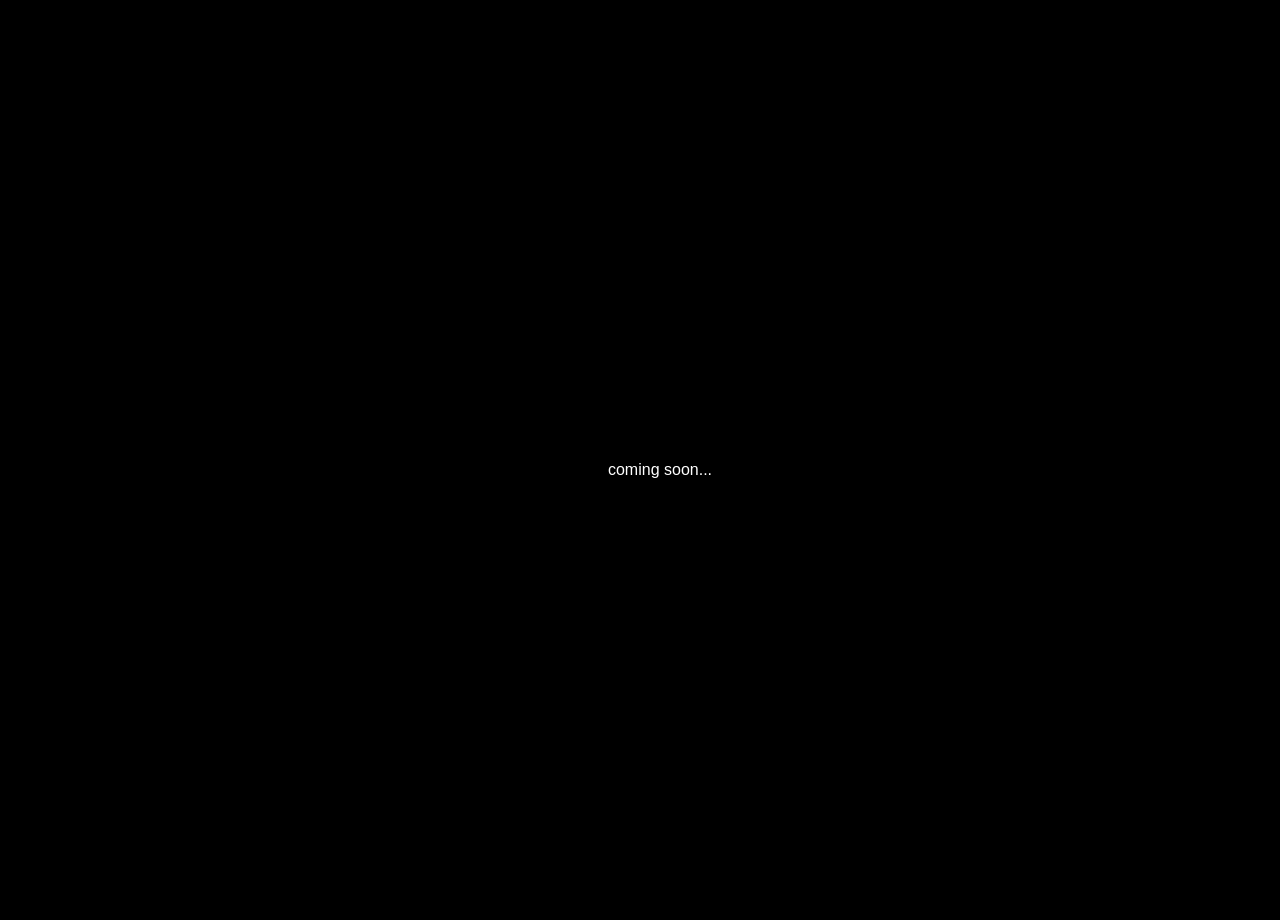
==== index.html @ c7a41ead "UTF-8" ====
<!DOCTYPE html>
<html lang="ja">
<head>
	<meta charset="UTF-8">
	<meta name="viewport" content="width=device-width, initial-scale=1.0">
	<title>Coming Soon</title>
	<link rel="stylesheet" href="main.css">
</head>
<!-- class="centered" をつけることで中央寄せになる -->
<body class="centered">
	coming soon...
</body>
</html>
---- main.css ----
@charset "UTF-8";

/* �S�y�[�W���ʂ̊�{�X�^�C�� */
html, body {
	margin: 10px;
	padding: 0px;
	width: 100%;
	height: 100%;
	background-color: #000000;
	color: #ffffff;
	font-family: sans-serif;
	font-size: 1rem;
}

/* �����񂹂ɂ������y�[�W��p�̃N���X */
body.centered {
	display: flex;
	justify-content: center;	/* ���E�̒����� */
	align-items: center;		/* �㉺�̒����� */
	overflow: hidden;
}
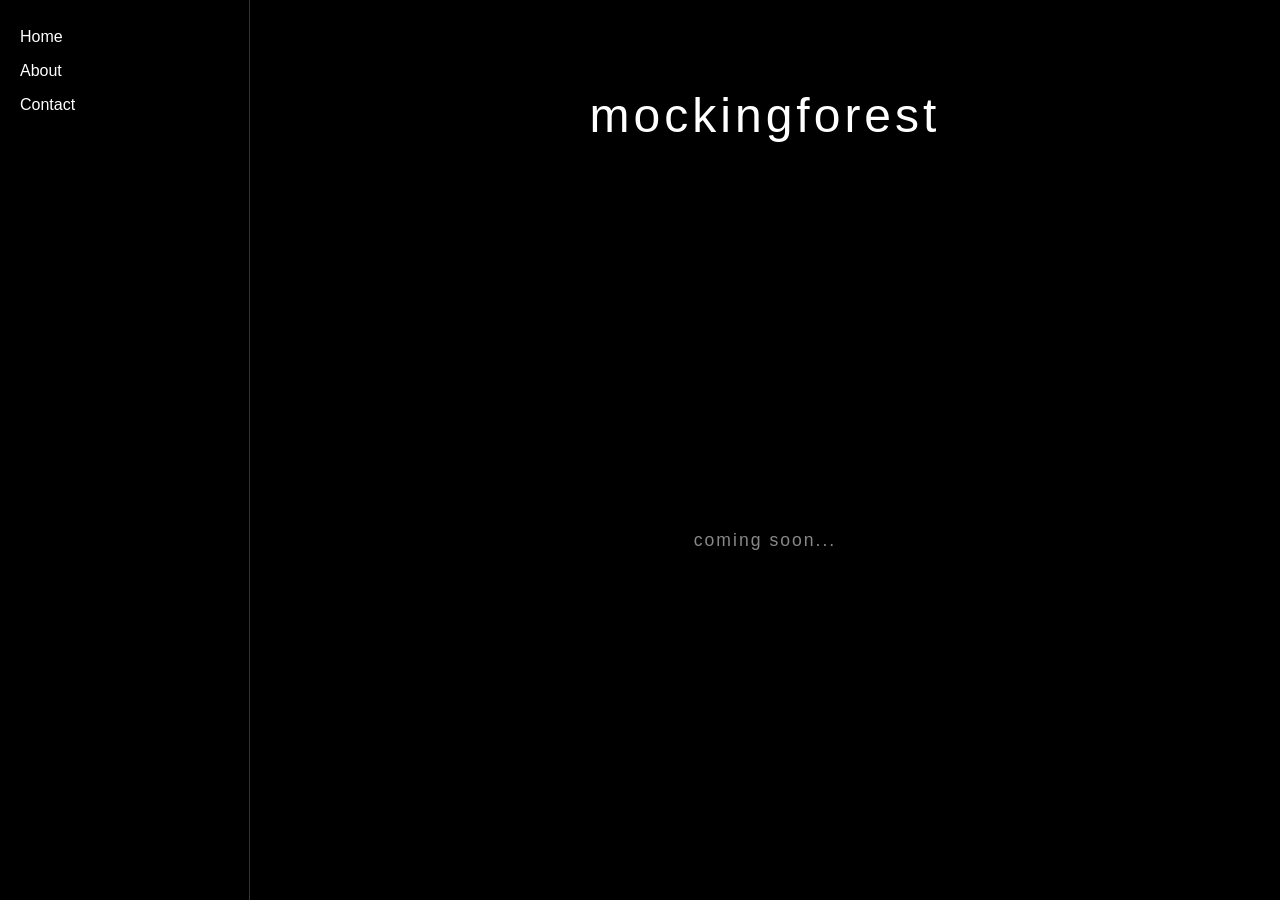
==== commit ee816509: "Update mockingforest.github.io" ====
--- a/index.html
+++ b/index.html
@@ -1,13 +1,70 @@
 <!DOCTYPE html>
 <html lang="ja">
+
 <head>
 	<meta charset="UTF-8">
 	<meta name="viewport" content="width=device-width, initial-scale=1.0">
-	<title>Coming Soon</title>
+	<title>mockingforest</title>
 	<link rel="stylesheet" href="main.css">
 </head>
-<!-- class="centered" をつけることで中央寄せになる -->
-<body class="centered">
-	coming soon...
+
+<body class="layout-grid">
+
+	<!-- 上メニューエリア -->
+	<header id="menu-top" class="menu-area"></header>
+
+	<!-- 中央ブロック（左・メイン・右） -->
+	<div class="middle-container">
+
+		<!-- 左メニューエリア -->
+		<aside id="menu-left" class="menu-area"></aside>
+
+		<!-- メインコンテンツ -->
+		<main class="main-content">
+
+			<!-- ページの最上部起点（アンカーの着地点） -->
+			<section id="top" class="top-section"></section>
+
+			<!-- 1. 最上部のタイトルエリア -->
+			<div class="header-title-area">
+				<h1>mockingforest</h1>
+			</div>
+
+			<!-- 2. 今後コンテンツを追加していくメイン領域 -->
+			<div class="content-body">
+				<!-- 将来的にここに記事やコンテンツが入ります -->
+			</div>
+
+			<!-- 3. 最下部の coming soon... エリア -->
+			<div class="coming-soon-area">
+				<p class="sub-text">coming soon...</p>
+			</div>
+
+		</main>
+
+		<!-- 右メニューエリア -->
+		<aside id="menu-right" class="menu-area"></aside>
+
+	</div>
+
+	<!-- 下メニューエリア -->
+	<footer id="menu-bottom" class="menu-area"></footer>
+
+	<!-- 各メニューパーツの自動読み込み -->
+	<script>
+		// 上メニュー
+		// fetch('menu_t.html').then(r => r.text()).then(d => document.getElementById('menu-top').innerHTML = d);
+
+		// 下メニュー
+		// fetch('menu_b.html').then(r => r.text()).then(d => document.getElementById('menu-bottom').innerHTML = d);
+
+		// 左メニュー（有効化）
+		fetch('menu_l.html').then(r => r.text()).then(d => document.getElementById('menu-left').innerHTML = d);
+
+		// 右メニュー
+		// fetch('menu_r.html').then(r => r.text()).then(d => document.getElementById('menu-right').innerHTML = d);
+	</script>
+
 </body>
+
 </html>
--- a/main.css
+++ b/main.css
@@ -1,21 +1,140 @@
 @charset "UTF-8";
 
-/* �S�y�[�W���ʂ̊�{�X�^�C�� */
+/* 基本リセット */
 html, body {
-	margin: 10px;
-	padding: 0px;
+	margin: 0;
+	padding: 0;
 	width: 100%;
 	height: 100%;
 	background-color: #000000;
 	color: #ffffff;
 	font-family: sans-serif;
 	font-size: 1rem;
+	scroll-behavior: smooth;
 }
 
-/* �����񂹂ɂ������y�[�W��p�̃N���X */
-body.centered {
+/* 画面全体の上下3段構造 */
+.layout-grid {
 	display: flex;
-	justify-content: center;	/* ���E�̒����� */
-	align-items: center;		/* �㉺�̒����� */
+	flex-direction: column;
+	width: 100vw;
+	height: 100vh;
+}
+
+/* 中央ブロック（左右メニュー＋メイン） */
+.middle-container {
+	display: flex;
+	flex: 1;
+	width: 100%;
+	height: 100%;
 	overflow: hidden;
 }
+
+/* メインコンテンツ領域（縦スクロールを許可） */
+.main-content {
+	flex: 1;
+	height: 100%;
+	display: flex;
+	flex-direction: column;
+	box-sizing: border-box;
+	overflow-y: auto;
+	padding: 40px 20px;
+}
+
+/* ページの最上部起点 */
+.top-section {
+	width: 100%;
+}
+
+/* 最上部タイトル (mockingforest) */
+.header-title-area {
+	text-align: center;
+	margin-top: 3rem;
+	margin-bottom: 2rem;
+}
+
+.header-title-area h1 {
+	font-size: 3rem;
+	font-weight: 300;
+	letter-spacing: 4px;
+	margin: 0;
+}
+
+/* 今後のコンテンツが入る領域 */
+.content-body {
+	width: 100%;
+}
+
+/* 最下部 coming soon... エリア */
+.coming-soon-area {
+	flex: 1;
+	display: flex;
+	justify-content: center;
+	align-items: center;
+	padding-top: 10vh;
+	padding-bottom: 5vh;
+	text-align: center;
+}
+
+.coming-soon-area .sub-text {
+	font-size: 1.1rem;
+	color: #888888;
+	letter-spacing: 2px;
+	margin: 0;
+}
+
+/* -------------------------------------
+   各メニュー領域のスタイル
+------------------------------------- */
+
+/* 左メニュー */
+#menu-left:not(:empty) {
+	width: 250px;
+	height: 100%;
+	border-right: 1px solid #333333;
+	box-sizing: border-box;
+	padding: 20px;
+}
+
+/* 右メニュー */
+#menu-right:not(:empty) {
+	width: 200px;
+	height: 100%;
+	border-left: 1px solid #333333;
+	box-sizing: border-box;
+	padding: 20px;
+}
+
+/* 上メニュー */
+#menu-top:not(:empty) {
+	width: 100%;
+	border-bottom: 1px solid #333333;
+	box-sizing: border-box;
+	padding: 10px 20px;
+}
+
+/* 下メニュー */
+#menu-bottom:not(:empty) {
+	width: 100%;
+	border-top: 1px solid #333333;
+	box-sizing: border-box;
+	padding: 10px 20px;
+}
+
+/* メニュー内の簡易装飾 */
+.menu-area ul {
+	list-style: none;
+	margin: 0;
+	padding: 0;
+}
+
+.menu-area a {
+	color: #ffffff;
+	text-decoration: none;
+	display: block;
+	padding: 8px 0;
+}
+
+.menu-area a:hover {
+	color: #888888;
+}
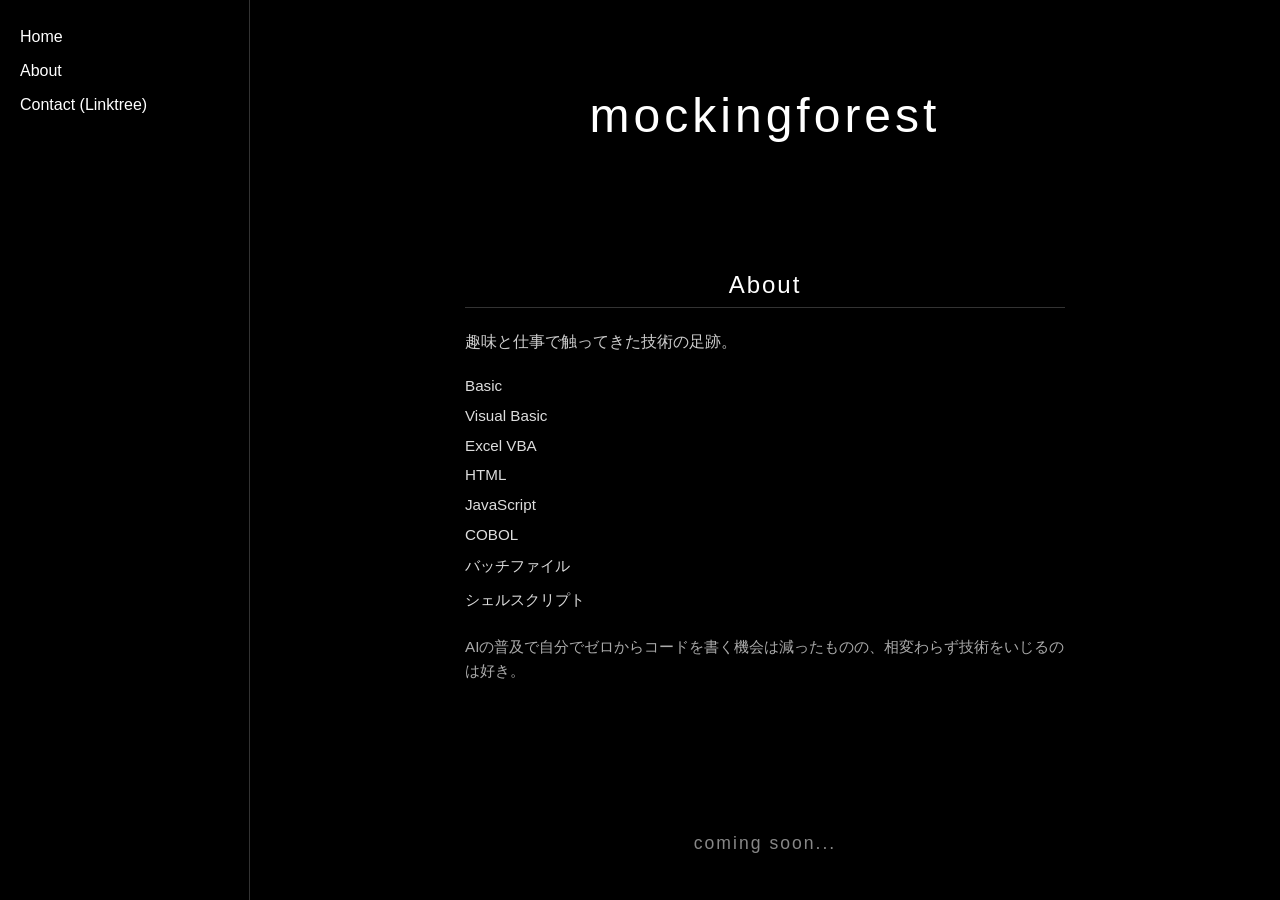
==== commit fad5d080: "Aboutセクションを追加し、メニューにリンクを追加" ====
--- a/index.html
+++ b/index.html
@@ -30,9 +30,27 @@
 				<h1>mockingforest</h1>
 			</div>
 
-			<!-- 2. 今後コンテンツを追加していくメイン領域 -->
+			<!-- 2. コンテンツ領域（#about セクション） -->
 			<div class="content-body">
-				<!-- 将来的にここに記事やコンテンツが入ります -->
+				<section id="about" class="about-section">
+					<h2>About</h2>
+					<p class="about-intro">趣味と仕事で触ってきた技術の足跡。</p>
+
+					<ul class="tech-list">
+						<li>Basic</li>
+						<li>Visual Basic</li>
+						<li>Excel VBA</li>
+						<li>HTML</li>
+						<li>JavaScript</li>
+						<li>COBOL</li>
+						<li>バッチファイル</li>
+						<li>シェルスクリプト</li>
+					</ul>
+
+					<p class="about-desc">
+						AIの普及で自分でゼロからコードを書く機会は減ったものの、相変わらず技術をいじるのは好き。
+					</p>
+				</section>
 			</div>
 
 			<!-- 3. 最下部の coming soon... エリア -->
@@ -67,4 +85,4 @@
 
 </body>
 
-</html>
+</html>
--- a/main.css
+++ b/main.css
@@ -84,7 +84,7 @@
 }
 
 /* -------------------------------------
-   各メニュー領域のスタイル
+	各メニュー領域のスタイル
 ------------------------------------- */
 
 /* 左メニュー */
@@ -138,3 +138,114 @@
 .menu-area a:hover {
 	color: #888888;
 }
+
+/* -------------------------------------
+	About セクションのスタイル
+------------------------------------- */
+
+.about-section {
+	max-width: 600px;
+	margin: 6rem auto 60px auto;
+	padding: 0 20px;
+	text-align: left; /* 文章は読みやすいように左寄せ */
+}
+
+.about-section h2 {
+	font-size: 1.5rem;
+	font-weight: 300;
+	letter-spacing: 2px;
+	border-bottom: 1px solid #333333;
+	padding-bottom: 8px;
+	margin-bottom: 1.5rem;
+	text-align: center;
+}
+
+.about-intro {
+	color: #cccccc;
+	margin-bottom: 1.5rem;
+}
+
+.tech-list {
+	list-style: none;
+	padding: 0;
+	margin: 0 0 1.5rem 0;
+}
+
+.tech-list li {
+	margin-bottom: 0.8rem;
+	font-size: 0.95rem;
+	color: #dddddd;
+}
+
+.tech-list strong {
+	color: #ffffff;
+	font-weight: normal;
+	margin-right: 8px;
+}
+
+.about-desc {
+	color: #aaaaaa;
+	font-size: 0.95rem;
+	line-height: 1.6;
+	margin: 0;
+}
+
+
+/* -------------------------------------
+	スマートフォン向けレスポンシブ対応
+------------------------------------- */
+
+@media screen and (max-width: 768px) {
+	/* 画面の高さを固定せず、コンテンツに合わせてスクロールできるようにする */
+	html, body {
+		height: auto;
+		min-height: 100vh;
+	}
+
+	.layout-grid {
+		height: auto;
+	}
+
+	/* 左右のサイドメニューを縦並び（ブロック表示）にする */
+	.middle-container {
+		flex-direction: column;
+		overflow: visible;
+		height: auto;
+	}
+
+	/* 左メニューの幅を画面いっぱいに広げる */
+	#menu-left:not(:empty) {
+		width: 100%;
+		height: auto;
+		border-right: none;
+		border-bottom: 1px solid #333333;
+		padding: 15px 20px;
+	}
+
+	/* 右メニューがある場合も同様 */
+	#menu-right:not(:empty) {
+		width: 100%;
+		height: auto;
+		border-left: none;
+		border-bottom: 1px solid #333333;
+		padding: 15px 20px;
+	}
+
+	/* メインコンテンツのパディングをスマホ用に調整 */
+	.main-content {
+		height: auto;
+		overflow-y: visible;
+		padding: 20px 15px;
+	}
+
+	/* タイトルの文字サイズを少しスッキリさせる */
+	.header-title-area h1 {
+		font-size: 2.2rem;
+	}
+
+	/* About セクションのタイトル上の余白もスマホ用に少し狭める */
+	.about-section {
+		margin-top: 4rem;
+		margin-bottom: 40px;
+	}
+}
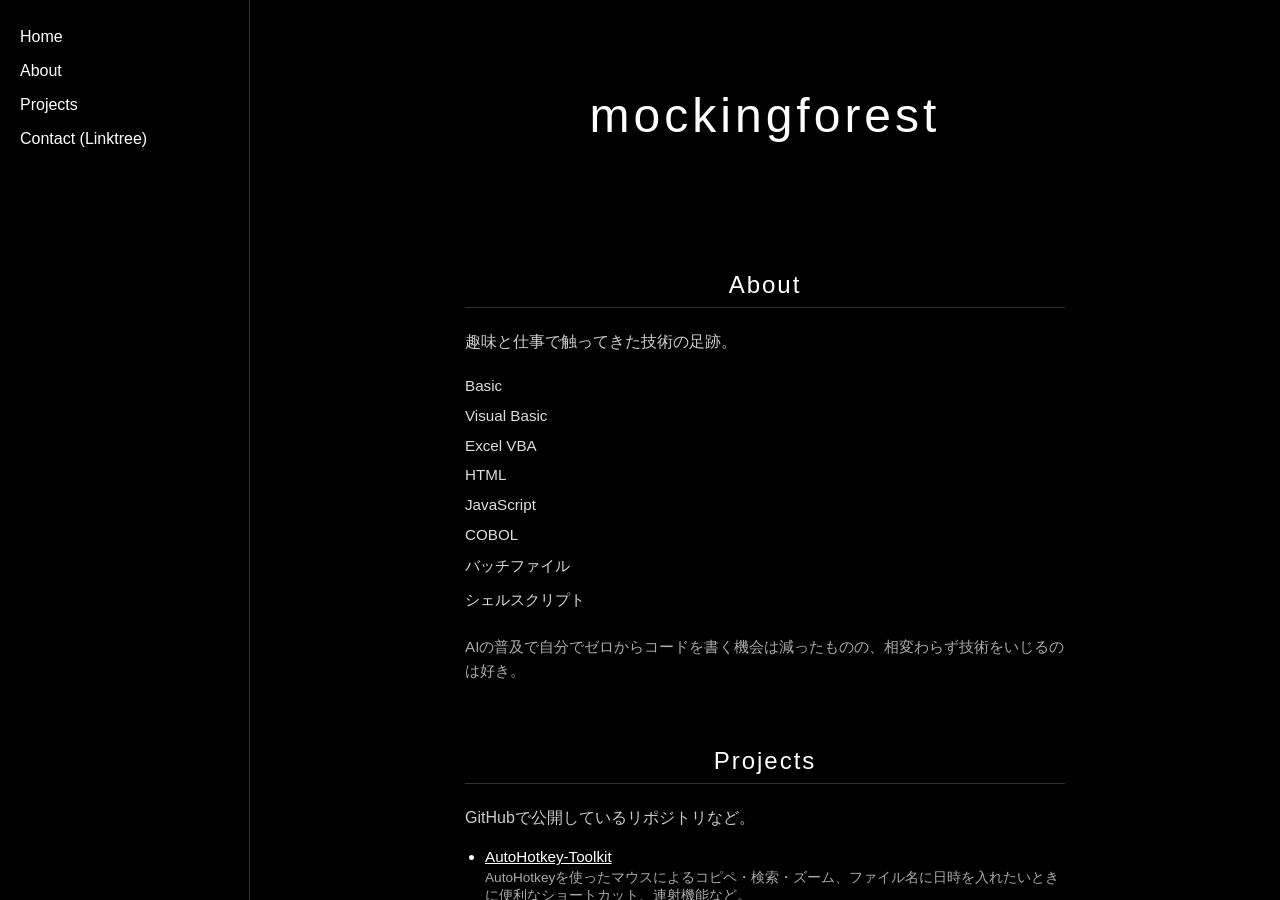
==== commit 51375605: "AboutセクションとProjectsセクションを追加し、スタイルを整備" ====
--- a/index.html
+++ b/index.html
@@ -30,8 +30,9 @@
 				<h1>mockingforest</h1>
 			</div>
 
-			<!-- 2. コンテンツ領域（#about セクション） -->
+			<!-- 2. コンテンツ領域 -->
 			<div class="content-body">
+				<!-- About セクション -->
 				<section id="about" class="about-section">
 					<h2>About</h2>
 					<p class="about-intro">趣味と仕事で触ってきた技術の足跡。</p>
@@ -50,6 +51,19 @@
 					<p class="about-desc">
 						AIの普及で自分でゼロからコードを書く機会は減ったものの、相変わらず技術をいじるのは好き。
 					</p>
+				</section>
+
+				<!-- Projects セクション -->
+				<section id="projects" class="projects-section">
+					<h2>Projects</h2>
+					<p class="projects-intro">GitHubで公開しているリポジトリなど。</p>
+
+					<ul class="projects-list">
+						<li>
+							<a href="https://github.com/mockingforest/AutoHotkey-Toolkit" target="_blank" rel="noopener noreferrer">AutoHotkey-Toolkit</a>
+							<span class="projects-desc">AutoHotkeyを使ったマウスによるコピペ・検索・ズーム、ファイル名に日時を入れたいときに便利なショートカット、連射機能など。</span>
+						</li>
+					</ul>
 				</section>
 			</div>
 
@@ -70,19 +84,10 @@
 
 	<!-- 各メニューパーツの自動読み込み -->
 	<script>
-		// 上メニュー
-		// fetch('menu_t.html').then(r => r.text()).then(d => document.getElementById('menu-top').innerHTML = d);
-
-		// 下メニュー
-		// fetch('menu_b.html').then(r => r.text()).then(d => document.getElementById('menu-bottom').innerHTML = d);
-
 		// 左メニュー（有効化）
 		fetch('menu_l.html').then(r => r.text()).then(d => document.getElementById('menu-left').innerHTML = d);
-
-		// 右メニュー
-		// fetch('menu_r.html').then(r => r.text()).then(d => document.getElementById('menu-right').innerHTML = d);
 	</script>
 
 </body>
 
-</html>+</html>
--- a/main.css
+++ b/main.css
@@ -190,6 +190,59 @@
 	margin: 0;
 }
 
+/* -------------------------------------
+	Projects セクションのスタイル
+------------------------------------- */
+
+.projects-section {
+	max-width: 600px;
+	margin: 4rem auto 60px auto;
+	padding: 0 20px;
+	text-align: left;
+}
+
+.projects-section h2 {
+	font-size: 1.5rem;
+	font-weight: 300;
+	letter-spacing: 2px;
+	border-bottom: 1px solid #333333;
+	padding-bottom: 8px;
+	margin-bottom: 1.5rem;
+	text-align: center;
+}
+
+.projects-intro {
+	color: #cccccc;
+	margin-bottom: 1.2rem;
+}
+
+.projects-list {
+	list-style: disc;
+	padding-left: 20px;
+	margin: 0;
+}
+
+.projects-list li {
+	margin-bottom: 0.8rem;
+	font-size: 0.95rem;
+}
+
+.projects-list a {
+	color: #ffffff;
+	text-decoration: underline;
+}
+
+.projects-list a:hover {
+	color: #888888;
+}
+
+.projects-desc {
+	display: block;
+	color: #aaaaaa;
+	font-size: 0.85rem;
+	margin-top: 0.2rem;
+}
+
 
 /* -------------------------------------
 	スマートフォン向けレスポンシブ対応
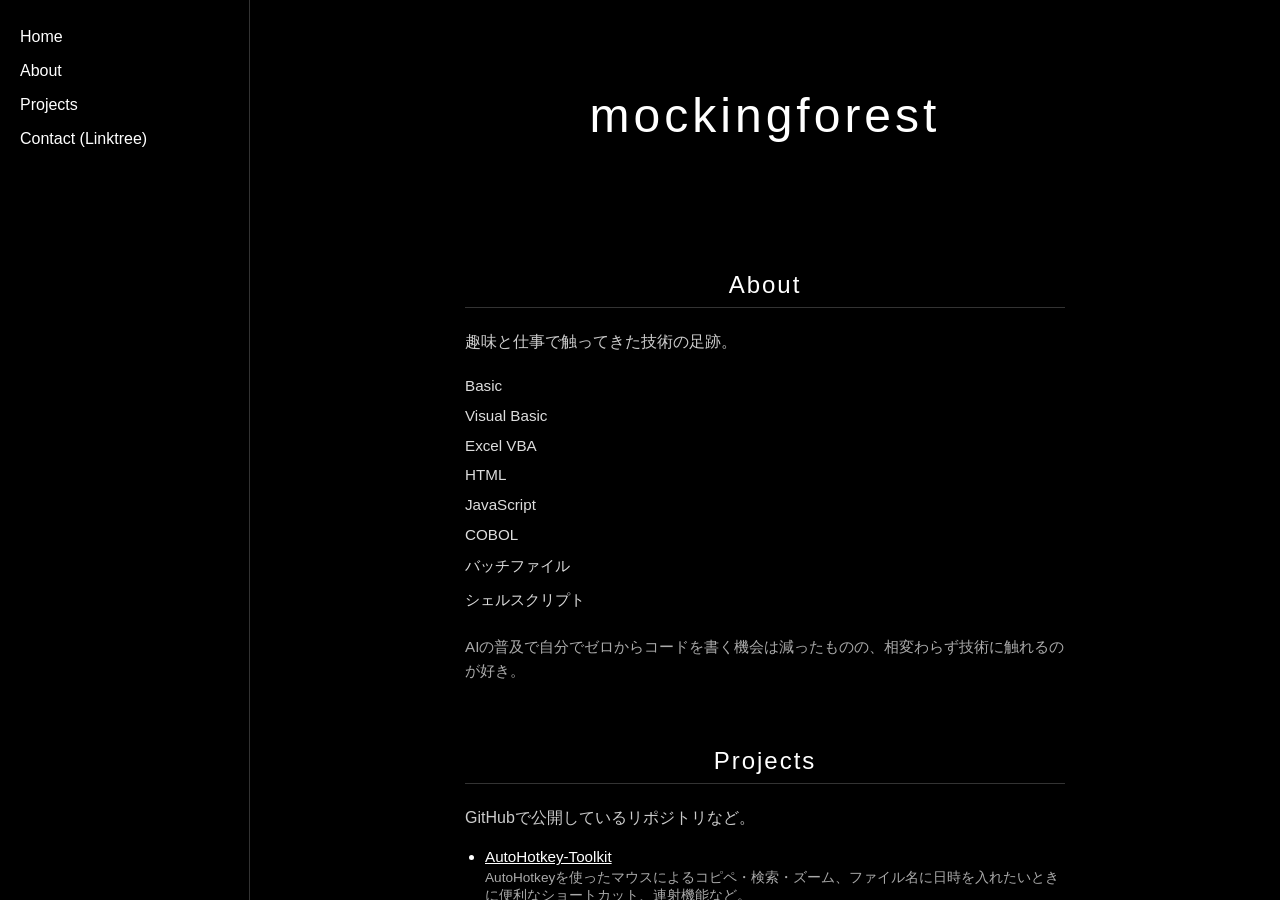
==== commit b152de39: "Aboutセクションの説明文を修正" ====
--- a/index.html
+++ b/index.html
@@ -49,7 +49,7 @@
 					</ul>
 
 					<p class="about-desc">
-						AIの普及で自分でゼロからコードを書く機会は減ったものの、相変わらず技術をいじるのは好き。
+						AIの普及で自分でゼロからコードを書く機会は減ったものの、相変わらず技術に触れるのが好き。
 					</p>
 				</section>
 
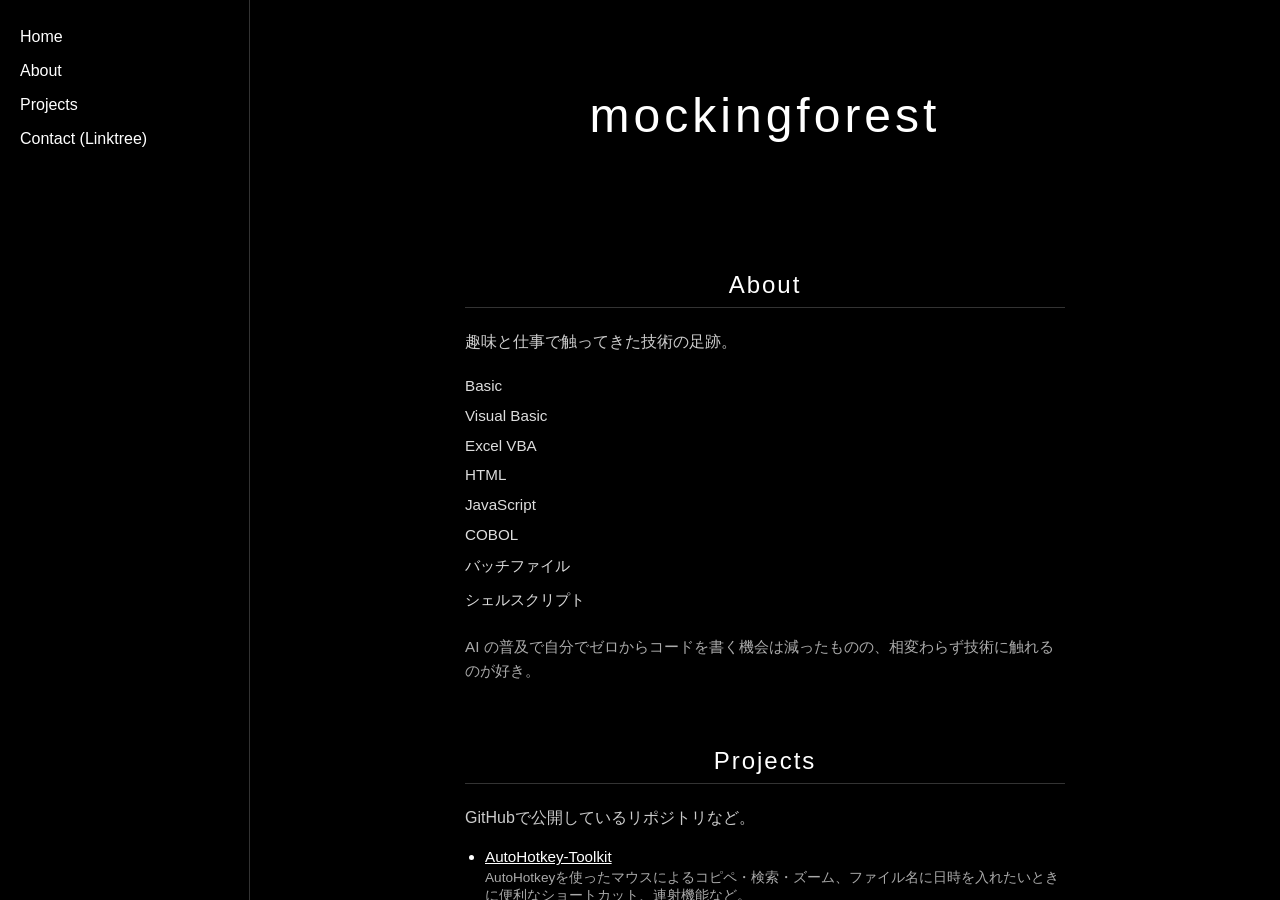
==== commit 5af9946d: "Aboutセクションの説明文のスペースを修正" ====
--- a/index.html
+++ b/index.html
@@ -49,7 +49,7 @@
 					</ul>
 
 					<p class="about-desc">
-						AIの普及で自分でゼロからコードを書く機会は減ったものの、相変わらず技術に触れるのが好き。
+						AI の普及で自分でゼロからコードを書く機会は減ったものの、相変わらず技術に触れるのが好き。
 					</p>
 				</section>
 
@@ -65,11 +65,6 @@
 						</li>
 					</ul>
 				</section>
-			</div>
-
-			<!-- 3. 最下部の coming soon... エリア -->
-			<div class="coming-soon-area">
-				<p class="sub-text">coming soon...</p>
 			</div>
 
 		</main>
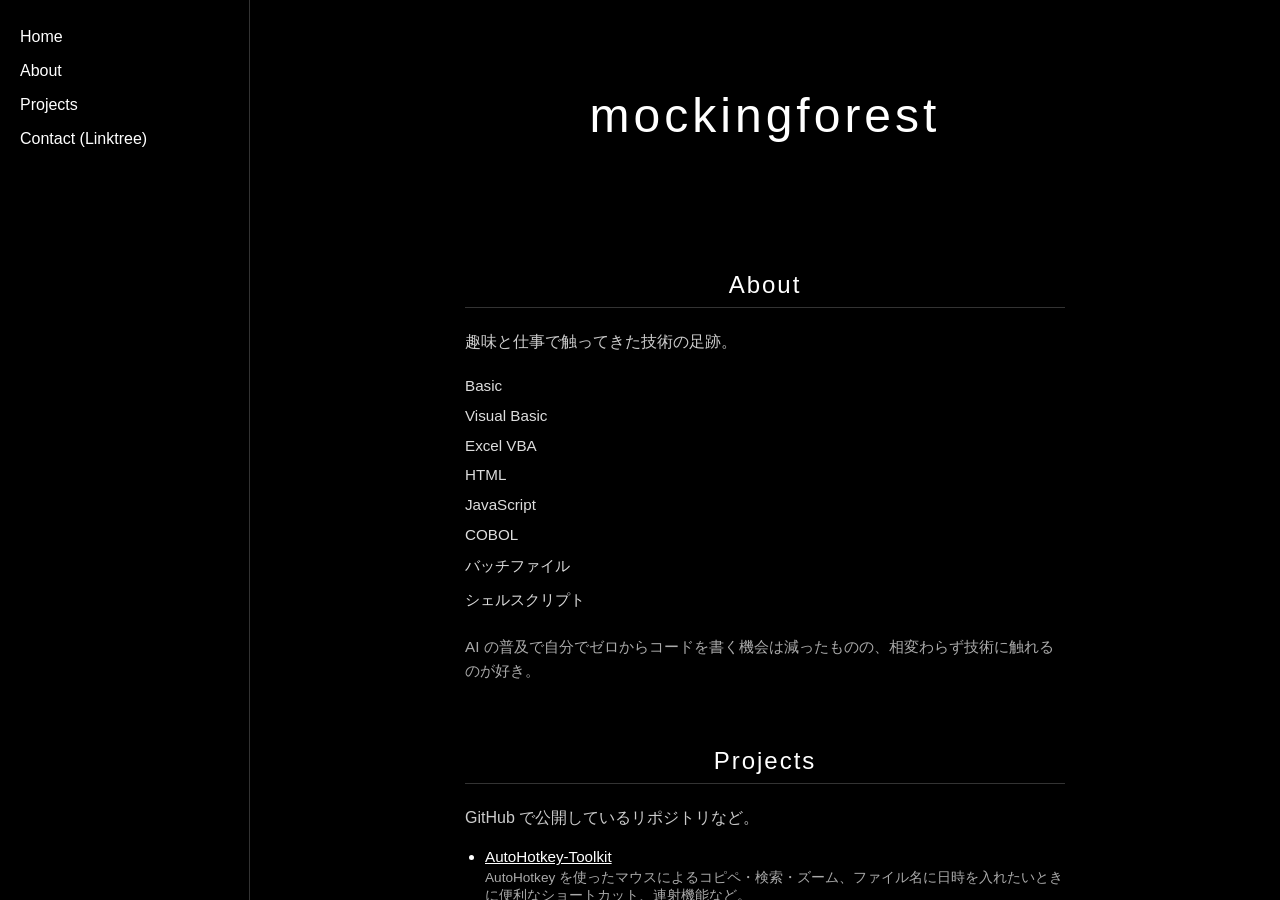
==== commit ce0dcffa: "Projectsセクションの説明文を修正し、新しいプロジェクトを追加。スタイルを調整してリストの間隔を変更。" ====
--- a/index.html
+++ b/index.html
@@ -56,12 +56,16 @@
 				<!-- Projects セクション -->
 				<section id="projects" class="projects-section">
 					<h2>Projects</h2>
-					<p class="projects-intro">GitHubで公開しているリポジトリなど。</p>
+					<p class="projects-intro">GitHub で公開しているリポジトリなど。</p>
 
 					<ul class="projects-list">
 						<li>
 							<a href="https://github.com/mockingforest/AutoHotkey-Toolkit" target="_blank" rel="noopener noreferrer">AutoHotkey-Toolkit</a>
-							<span class="projects-desc">AutoHotkeyを使ったマウスによるコピペ・検索・ズーム、ファイル名に日時を入れたいときに便利なショートカット、連射機能など。</span>
+							<span class="projects-desc">AutoHotkey を使ったマウスによるコピペ・検索・ズーム、ファイル名に日時を入れたいときに便利なショートカット、連射機能など。</span>
+						</li>
+						<li>
+							<a href="https://discord.com/oauth2/authorize?client_id=1385559120572186634&permissions=271674464&integration_type=0&scope=bot+applications.commands" target="_blank" rel="noopener noreferrer">F.R.I.D.A.Y.</a>
+							<span class="projects-desc">Python で構築したマルチノード対応の Discord Bot。AI チャットや画像分析、BGM 再生、音声の文字起こし、翻訳 (DeepL)、リマインダー、メッセージ自動削除などのサーバー管理まで、いろいろな機能を試しながら開発している実験用アシスタント Bot です。アイアンマンに登場する高性能 AI に憧れてオマージュしています。</span>
 						</li>
 					</ul>
 				</section>
--- a/main.css
+++ b/main.css
@@ -223,7 +223,7 @@
 }
 
 .projects-list li {
-	margin-bottom: 0.8rem;
+	margin-bottom: 2.0rem;
 	font-size: 0.95rem;
 }
 
